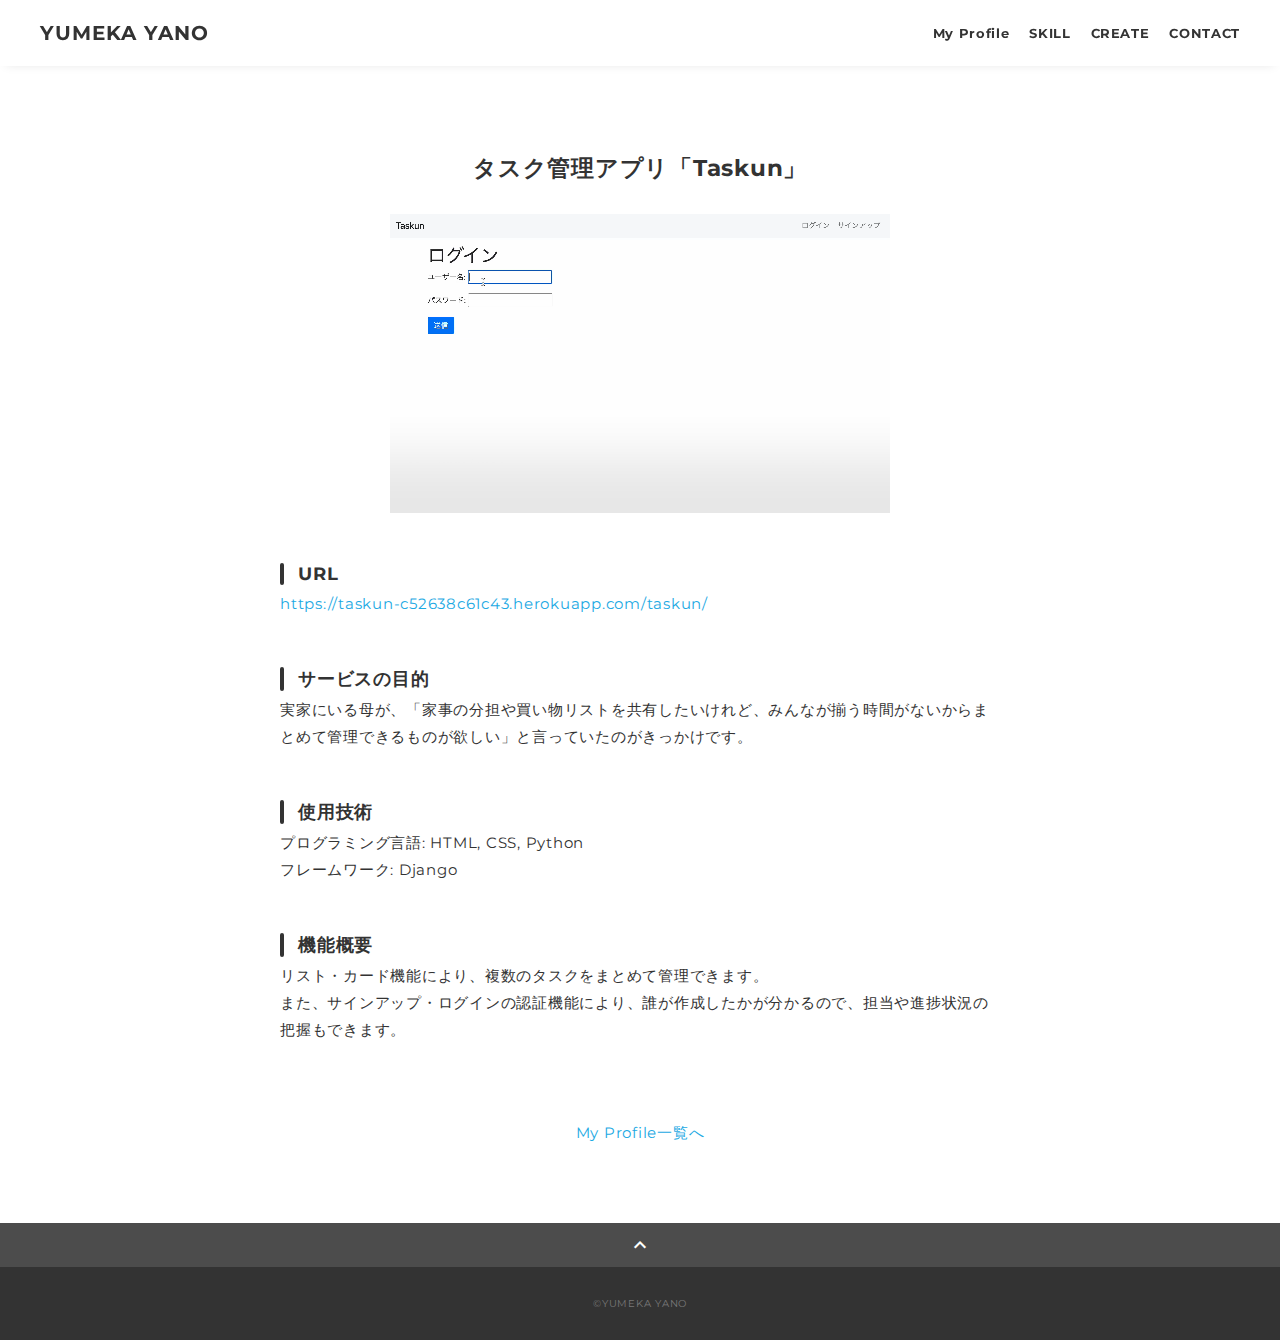
==== create_python.html @ d003f390 "Add files via upload" ====
<!DOCTYPE html>
<html>
<head>
  <meta charset="utf-8">
  <meta name="viewport" content="width=device-width,initial-scale=1.0,user-scalable=no">
  <meta property='og:type' content='website'>
  <meta property='og:title' content='YUMEKA YANO ポートフォリオ'>
  <meta property='og:url' content='URLが入る'>
  <meta property='og:description' content='YUMEKA YANOのポートフォリオサイトです。'>
  <meta property="og:image" content="img/ogp.png">
  <meta name="description" content="YUMEKA YANOのポートフォリオサイトです" />
  <title>YUMEKA YANO ポートフォリオ</title>
  <link rel="preconnect" href="https://fonts.gstatic.com">
  <link href="https://fonts.googleapis.com/css2?family=Montserrat:wght@400;700&display=swap" rel="stylesheet">
  <link href="https://fonts.googleapis.com/css?family=Material+Icons+Outlined" rel="stylesheet">
  <link href="css/ress.css" media="all" rel="stylesheet" type="text/css" />
  <link href="css/style.css" media="all" rel="stylesheet" type="text/css" />
  <link rel="shortcut icon" href="img/favicon.ico" />
  <link rel=”canonical” href=”URLが入る” />
</head>

<body>
  <div class="wrapper">

    <!-- header -->
    <header class="header ">
      <div class="container">
        <h1 class="header-logo">
          <a href="index.html">YUMEKA YANO</a>
        </h1>
        <nav class="gnav">
          <ul class="gnav-list">
            <li class="gnav-item"><a href="index.html#Profile">My Profile</a></li>
            <li class="gnav-item"><a href="index.html#skill">SKILL</a></li>
            <li class="gnav-item"><a href="index.html#create">CREATE</a></li>
            <li class="gnav-item"><a href="index.html#contact">CONTACT</a></li>
          </ul>
        </nav>
        
      </div>
    </header>
    <!-- /header -->

    <main class="content">

      <article class="article">
        <div class="article-container">
          <h2 class="article-title">タスク管理アプリ「Taskun」</h2>
          <div class="article-body">
            <div class="video-container">
                    <video autoplay loop muted playsinline controls width="500" poster="img/todoapp_img.jpg">
                        <source src="img/taskunimage.mp4" type="video/mp4">
                        お使いのブラウザは動画タグをサポートしていません。
                    </video>
                </div>
            <h3>URL</h3>
            <p><a href="https://taskun-c52638c61c43.herokuapp.com/taskun/" target="_blank" rel="noopener">https://taskun-c52638c61c43.herokuapp.com/taskun/</a></p>
            <h3>サービスの目的</h3>
            <p>実家にいる母が、「家事の分担や買い物リストを共有したいけれど、みんなが揃う時間がないからまとめて管理できるものが欲しい」と言っていたのがきっかけです。</p>
            <h3>使用技術</h3>
            <p>プログラミング言語: HTML, CSS, Python
            <br>フレームワーク: Django</p>
            <h3>機能概要</h3>
            <p>リスト・カード機能により、複数のタスクをまとめて管理できます。
            <br>また、サインアップ・ログインの認証機能により、誰が作成したかが分かるので、担当や進捗状況の把握もできます。</p>
          </div>
          <div class="home-link">
            <a href="index.html#create">My Profile一覧へ</a>
          </div>
        </div>
      </article>

      <div class="page-top" id="js-page-top">
        <span class="material-icons-outlined">expand_less</span>
      </div>
    </main>

    <!-- footer -->
    <footer class="footer">
      <div class="copyright">&copy;YUMEKA YANO</div>
    </footer>
    <!-- /footer -->

  </div>
  <script src="https://ajax.googleapis.com/ajax/libs/jquery/3.5.1/jquery.min.js"></script>
  <script type='text/javascript' src="js/script.js"></script>
</body>
</html>
---- css/ress.css ----
/* ------------------------------------------------------------
   グローバルセレクタ
   ------------------------------------------------------------ */

html {
  box-sizing: border-box;
  word-break: normal;
  -moz-tab-size: 4;
  tab-size: 4;
  -webkit-text-size-adjust: 100%;
}

*,
::before,
::after {
  box-sizing: inherit;
  background-repeat: no-repeat;
}

::before,
::after {
  vertical-align: inherit;
  text-decoration: inherit;
}

* {
  margin: 0;
  padding: 0;
}

/* ------------------------------------------------------------
   一般要素
   ------------------------------------------------------------ */

hr {
  overflow: visible;
  height: 0;
}

details,
main {
  display: block;
}

summary {
  display: list-item;
}

small {
  font-size: 80%;
}

[hidden] {
  display: none;
}

abbr[title] {
  text-decoration: underline;
  text-decoration: underline dotted;
  border-bottom: none;
}

a {
  background-color: transparent;
}

a:active,
a:hover {
  outline-width: 0;
}

code,
kbd,
pre,
samp {
  font-family: monospace, monospace;
}

pre {
  font-size: 1em;
}

b,
strong {
  font-weight: bolder;
}

sub,
sup {
  position: relative;
  font-size: 75%;
  line-height: 0;
  vertical-align: baseline;
}

sub {
  bottom: -.25em;
}

sup {
  top: -.5em;
}

/* ------------------------------------------------------------
   フォーム要素
   ------------------------------------------------------------ */

input {
  border-radius: 0;
}

[disabled] {
  cursor: default;
}

[type="number"]::-webkit-inner-spin-button,
[type="number"]::-webkit-outer-spin-button {
  height: auto;
}

[type="search"] {
  outline-offset: -2px;
  -webkit-appearance: textfield;
}

[type="search"]::-webkit-search-decoration {
  -webkit-appearance: none;
}

textarea {
  overflow: auto;
  resize: vertical;
}

button,
input,
optgroup,
select,
textarea {
  font: inherit;
}

optgroup {
  font-weight: bold;
}

button {
  overflow: visible;
}

button,
select {
  text-transform: none;
}

button,
[type="button"],
[type="reset"],
[type="submit"],
[role="button"] {
  cursor: pointer;
  color: inherit;
}

button::-moz-focus-inner,
[type="button"]::-moz-focus-inner,
[type="reset"]::-moz-focus-inner,
[type="submit"]::-moz-focus-inner {
  padding: 0;
  border-style: none;
}

button:-moz-focusring,
[type="button"]::-moz-focus-inner,
[type="reset"]::-moz-focus-inner,
[type="submit"]::-moz-focus-inner {
  outline: 1px dotted ButtonText;
}

button,
html [type="button"],
[type="reset"],
[type="submit"] {
  -webkit-appearance: button;
}

button,
input,
select,
textarea {
  border-style: none;
  background-color: transparent;
}

select {
  -webkit-appearance: none;
  -moz-appearance: none;
}

select::-ms-expand {
  display: none;
}

select::-ms-value {
  color: currentColor;
}

legend {
  display: table;
  max-width: 100%;
  white-space: normal;
  color: inherit;
  border: 0;
}

::-webkit-file-upload-button {
  font: inherit;
  color: inherit;
  -webkit-appearance: button;
}

/* ------------------------------------------------------------
   メディア要素のスタイル指定
   ------------------------------------------------------------ */

img {
  border-style: none;
}

progress {
  vertical-align: baseline;
}

/* ------------------------------------------------------------
   アクセシビリティ
   ------------------------------------------------------------ */

@media screen {
  [hidden~="screen"] {
    display: inherit;
  }
  [hidden~="screen"]:not(:active):not(:focus):not(:target) {
    position: absolute !important;
    clip: rect(0 0 0 0) !important;
  }
}

[aria-busy="true"] {
  cursor: progress;
}

[aria-controls] {
  cursor: pointer;
}

[aria-disabled] {
  cursor: default;
}
---- css/style.css ----
body {
  font-family: "Montserrat","Helvetica Neue",Arial,"Hiragino Kaku Gothic ProN","Hiragino Sans",Meiryo,sans-serif;
  font-size: 15px;
  letter-spacing: .05em;
  color: #333;
}

a {
  transition: opacity .3s;
  text-decoration: none;
  color: #1ca9e3;
}

img {
  max-width: 100%;
  height: auto;
  vertical-align: bottom;
  border-style: none;
}



.pc-only {
  display: block;
}

.sp-only {
  display: none;
}

/*--------------------------------
 レイアウト
---------------------------------*/
.wrapper {
  padding-top: 73px;
}

.section {
  padding: 90px 0;
}

.section:nth-of-type(odd) {
  background-color: #f7f7f7;
}

.container {
  max-width: 1340px;
  margin: 0 auto;
  padding: 0 40px;
}

/*--------------------------------
 見出し
---------------------------------*/
.title {
  font-size: 34px;
  font-weight: bold;
  line-height: 1;
  margin-bottom: 40px;
  text-align: center;
  letter-spacing: .05em;
  color: #333;
}

.lead {
  font-size: 16px;
  line-height: 1.8;
  margin-bottom: 30px;
}

/*--------------------------------
ヘッダー
---------------------------------*/
.header {
  position: fixed;
  top: 0;
  width: 100%;
  background-color: #fff;
  box-shadow: 0 5px 10px -6px rgba(0,0,0,.1);
  z-index: 1000;
}

.header .container {
  display: flex;
  align-items: center;
  justify-content: space-between;
  padding: 20px 40px;
}

.header-logo {
  font-size: 20px;
  font-weight: bold;
  line-height: 1.2;
  margin-right: 20px;
  letter-spacing: .05em;
}

.header-logo a {
  color: #333;
}

.gnav-list {
  display: flex;
  justify-content: space-between;
  list-style: none;
}

.gnav-item:not(:last-child) {
  margin-right: 20px;
}

.gnav-item a {
  position: relative;
  font-size: 13px;
  font-weight: bold;
  display: inline-block;
  padding: 5px 0;
  transition: .3s;
  letter-spacing: .05em;
  color: #333;
}
.gnav-item a:after {
  position: absolute;
  bottom: 0;
  left: 50%;
  width: 0;
  height: 3px;
  content: "";
  transition: .3s;
  -webkit-transform: translateX(-50%);
  transform: translateX(-50%);
  background-color: #333;
}

.gnav-item a:hover:after {
  width: 100%;
}

/*--------------------------------
 メインビジュアル
---------------------------------*/
.mv {
  display: flex;
  align-items: center;
  justify-content: center;
  height: 100vh;
  text-align: center;
  background-image: url('img/IMG_6640.jpg');
  background-size: cover;
  background-position: center;
  background-repeat: no-repeat;
}

.mv-container {
  display: flex; 
  flex-direction: column;
  justify-content: center;
  align-items: center;
  padding: 0 40px;
}

.mv-title {
  font-size: 60px;
  font-weight: bold;
  line-height: 1.2;
  margin-bottom: 5px;
  letter-spacing: .1em;
}

.mv-subtitle {
  font-size: 20px;
  font-weight: bold;
  line-height: 1;
  margin-bottom: 40px;
  letter-spacing: .08em;
}


/*--------------------------------
 My Profile
---------------------------------*/
.profile-content {
  display: flex;
  align-items: flex-start;
  gap: 40px;
  max-width: 1200px;
  margin: 0 auto;
  padding: 20px;
}

.profile-image {
  flex-shrink: 0;
}

.profile-image img {
  width: 400px;
  height: auto;
  object-fit: contain;
  border: 1px solid #e6e6e6;
}

.profile-text {
  max-width: 700px;
  line-height: 1.6;
}

.profile-header {
  display: flex;
  flex-direction: column;
  align-items: center;
}

.name-age-container {
  display: flex;
  align-items: center;
  gap: 20px;
}

.profile-age {
  font-size: 14px;
  color: #777;
}

.profile-divider {
  width: 80%;
  margin-top: 10px;
  margin-bottom: 20px;
  border: 0;
  border-top: 2px solid #333;
}

.profile-name {
  font-size: 24px;
  font-weight: bold;
  
}

.profile-description {
  margin-top: 20px;
  font-size: 16px;
  color: #666;
  margin-bottom: 20px;
}

.profile-details {
  list-style-type: none;
  padding-left: 0;
}

.profile-details li {
  font-size: 14px;
  margin-bottom: 8px;
}

.profile-details li strong {
  color: #333;
}



/*--------------------------------
 Skill
---------------------------------*/
.title {
  margin-bottom: 50px;
}


.skill-list {
  display: flex;
  justify-content: space-between;
  margin-bottom: -30px;
}

.skill-item {
  display: flex;
  flex-direction: column;
  align-items: center;
  justify-content: center;
  text-align: center;
  width: 48%;
  margin-bottom: 60px;

}



.skill-img img {
  transform: scale(1.5);
  position: relative;
  z-index: 1; 
  
}


.skill-body {
  flex: 1;
}

.skill-name {
  margin-top: 8px;
  text-align: center;
  
  font-size: 11px;
  padding-top: 20px;
}

.skill-text {
  font-size: 14px;
  line-height: 1.8;
  text-align: center;
}

.top-skill-text {
  display: block;
  margin-top: 20px;
}



/*--------------------------------
 Create
---------------------------------*/
.profile {
  display: flex;
  justify-content: space-between;
  flex-wrap: wrap;
  max-width: 1200px;
  margin: 0 auto;
}
.create-item {
  flex-basis: 45%;
  margin: 20px;
  display: flex;
  flex-direction: column;
  align-items: center;
  text-align: center;
}
.create-img img {
  width: 100%;
  height: auto;
  max-width: 400px;
}

/*--------------------------------
 Contact
---------------------------------*/
.contact {
  text-align: center;
  background-image: url('img/IMG_6640.jpg');
  background-size: cover;
  background-position: center;
  background-repeat: no-repeat;
}

.contact-item:not(:last-child) {
  margin-right: 10px;
}

.contact-text {
  margin-top: 10px;
}
/*--------------------------------
 ページトップ
---------------------------------*/
.page-top {
  font-weight: bold;
  padding: 10px;
  cursor: pointer;
  text-align: center;
  background-color: #4c4c4c;
}

.page-top .material-icons-outlined {
  vertical-align: bottom;
  color: #fff;
}

/*--------------------------------
 フッター
---------------------------------*/
.footer {
  padding: 30px;
  background-color: #333;
}

.copyright {
  font-size: 10px;
  text-align: center;
  color: #797979;
}

/*--------------------------------
 下層：My Profileページ
---------------------------------*/
.article {
  padding: 80px 0;
}

.article-container {
  max-width: 1040px;
  margin: 0 auto;
  padding: 0 20px;
}

.article-title {
  margin-bottom: 30px;
  text-align: center;
}

.article-body {
  max-width: 720px;
  margin: 0 auto;
  margin-bottom: 80px;
}

.article-body img {
  border: 0.5px solid black;
  display: block;
  margin: 0 auto;
  max-width: 100%;
  height: auto;
}

.article-body h3 {
  position: relative;
  font-size: 18px;
  margin-bottom: 5px;
  padding-left: 1em;
}

.article-body h3:not(:first-child) {
  margin-top: 50px;
}

.article-body h3::before {
  position: absolute;
  top: 0;
  left: 0;
  width: 4px;
  height: 100%;
  content: "";
  border-radius: 3px;
  background-color: #333;
}

.article-body p {
  font-size: 15px;
  line-height: 1.8;
  margin-bottom: 30px;
}

.home-link {
  text-align: center;
}

/*media Queries 767
----------------------------------------------------*/
@media screen and (max-width: 767px) {
  body {
    font-size: 14px;
  }

  .pc-only {
    display: none;
  }

  .sp-only {
    display: block;
  }

  /* 見出し */
  .title {
    font-size: 26px;
    margin-bottom: 20px;
  }

  .lead {
    font-size: 14px;
    line-height: 1.7;
    margin-bottom: 20px;
  }

  /* レイアウト */
  .wrapper {
    padding-top: 57px;
  }

  .section {
    padding: 60px 0;
  }

  .container {
    padding: 0 20px;
  }

  /* ヘッダー */
  .header .container {
    padding: 15px;
  }

  .header-logo {
    font-size: 15px;
    margin-right: 15px;
  }

  .gnav-item:not(:last-child) {
    margin-right: 10px;
  }

  .gnav-item a {
    font-size: 10px;
  }

  .gnav-item a:after {
    display: none;
  }

  /*  メインビジュアル */
  .mv {
    height: 75vh;
  }

  .mv-container {
    padding: 0 20px;
  }

  .mv-title {
    font-size: 30px;
  }
  .mv-subtitle {
    font-size: 16px;
    margin-bottom: 20px;
  }

  .mv-text {
    font-size: 14px;
    line-height: 1.7;
  }

  /* My Profile */
.Profile {
  padding: 60px 0;
}

.title {
  font-size: 24px;
  text-align: center;
  margin-bottom: 40px;
}

/* Profile Content */
.profile-content {
  display: flex;
  flex-direction: row;
  align-items: flex-start;
  gap: 20px;
  max-width: 800px;
  margin: 0 auto;
}

.profile-image {
  flex-shrink: 0;
}

.profile-image img {
  width: 80px;
  height: 80px;
  object-fit: cover;
}

.profile-text {
  max-width: 500px;
  display: flex;
  flex-direction: column;
  justify-content: center;
}

/* Profile Details */
.profile-name {
  font-size: 20px;
  font-weight: bold;
  margin-bottom: 10px;
}

.profile-description {
  font-size: 16px;
  line-height: 1.6;
  margin-bottom: 40px;
}

.profile-details {
  list-style: none;
  padding: 0;
  margin-top: 50px;
}

.profile-details li {
  font-size: 16px;
  margin-bottom: 8px;
}


  /* Skill */
  .skill-list {
    display: block;
    margin-bottom: 0;
  }

  .skill-item {
    width: 100%;
    margin-bottom: 35px;
  }

  .skill-item:last-child {
    margin-bottom: 0;
  }

  .skill-name {
    margin-bottom: 5px;
  }

  .skill-text {
    font-size: 13px;
    line-height: 1.7;
  }

  /* create */
  .profile {
    display: block;
  }
  .profile-img {
    width: 150px;
    margin: 0 auto;
    margin-bottom: 25px;
  }

  .profile-body p {
    font-size: 14px;
    line-height: 1.7;
  }

  .profile-body p:not(:last-child) {
    margin-bottom: 20px;
  }

 .hoge{
      display: flex;
  }
  .test{
      margin-left: 50px;
  }


  /* フッター */
  .footer {
    padding: 20px;
  }

  /* 下層ページ */
  .article {
    padding: 50px 0;
  }

  .article-body h3 {
    font-size: 16px;
    padding-left: .8em;
  }

  .article-body h3:not(:first-child) {
    margin-top: 30px;
  }

  .article-body p {
    font-size: 14px;
    line-height: 1.7;
    margin-bottom: 20px;
  }
}

.video-container {
    display: flex;
    justify-content: center;
    width: 100%;
}

.video {
    width: 500px;
    height: auto;
}
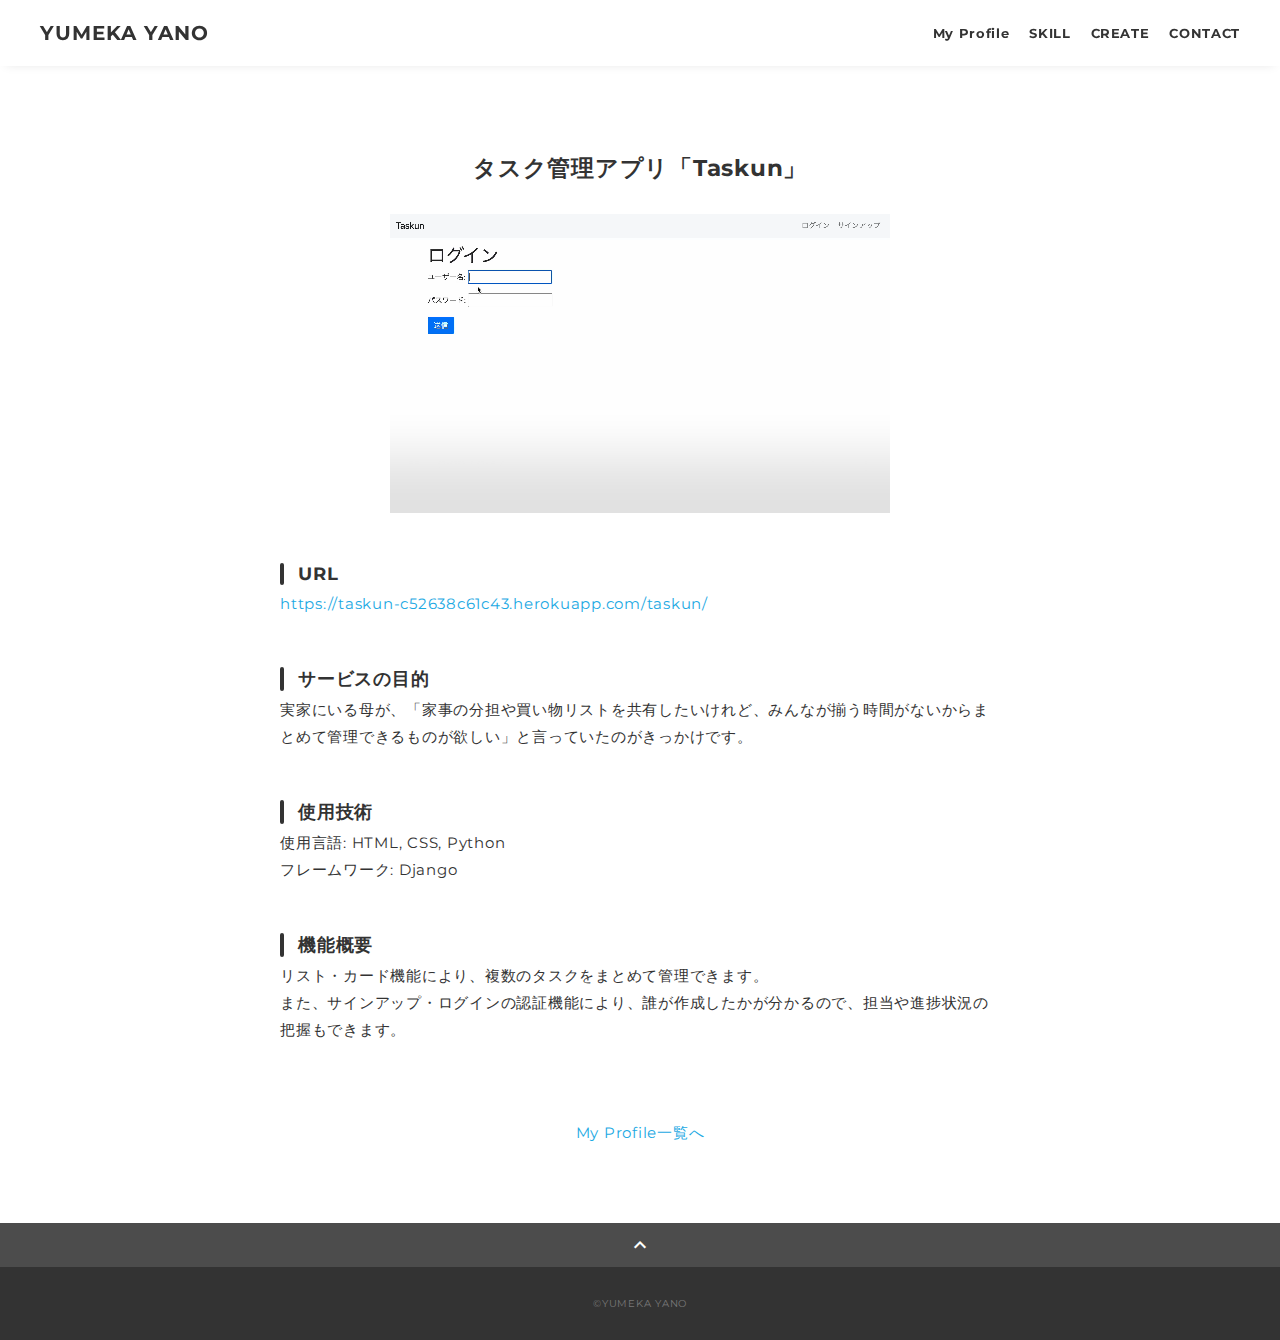
==== commit 6a34808d: "Update create_python.html" ====
--- a/create_python.html
+++ b/create_python.html
@@ -58,7 +58,7 @@
             <h3>サービスの目的</h3>
             <p>実家にいる母が、「家事の分担や買い物リストを共有したいけれど、みんなが揃う時間がないからまとめて管理できるものが欲しい」と言っていたのがきっかけです。</p>
             <h3>使用技術</h3>
-            <p>プログラミング言語: HTML, CSS, Python
+            <p>使用言語: HTML, CSS, Python
             <br>フレームワーク: Django</p>
             <h3>機能概要</h3>
             <p>リスト・カード機能により、複数のタスクをまとめて管理できます。
@@ -85,4 +85,4 @@
   <script src="https://ajax.googleapis.com/ajax/libs/jquery/3.5.1/jquery.min.js"></script>
   <script type='text/javascript' src="js/script.js"></script>
 </body>
-</html>+</html>
--- a/css/style.css
+++ b/css/style.css
@@ -145,7 +145,7 @@
   justify-content: center;
   height: 100vh;
   text-align: center;
-  background-image: url('img/IMG_6640.jpg');
+  background-image: url('https://yumeka10.github.io/my_portfolio/img/IMG_6640.jpg');
   background-size: cover;
   background-position: center;
   background-repeat: no-repeat;
@@ -347,7 +347,7 @@
 ---------------------------------*/
 .contact {
   text-align: center;
-  background-image: url('img/IMG_6640.jpg');
+  background-image: url('https://yumeka10.github.io/my_portfolio/img/IMG_6640.jpg');
   background-size: cover;
   background-position: center;
   background-repeat: no-repeat;
